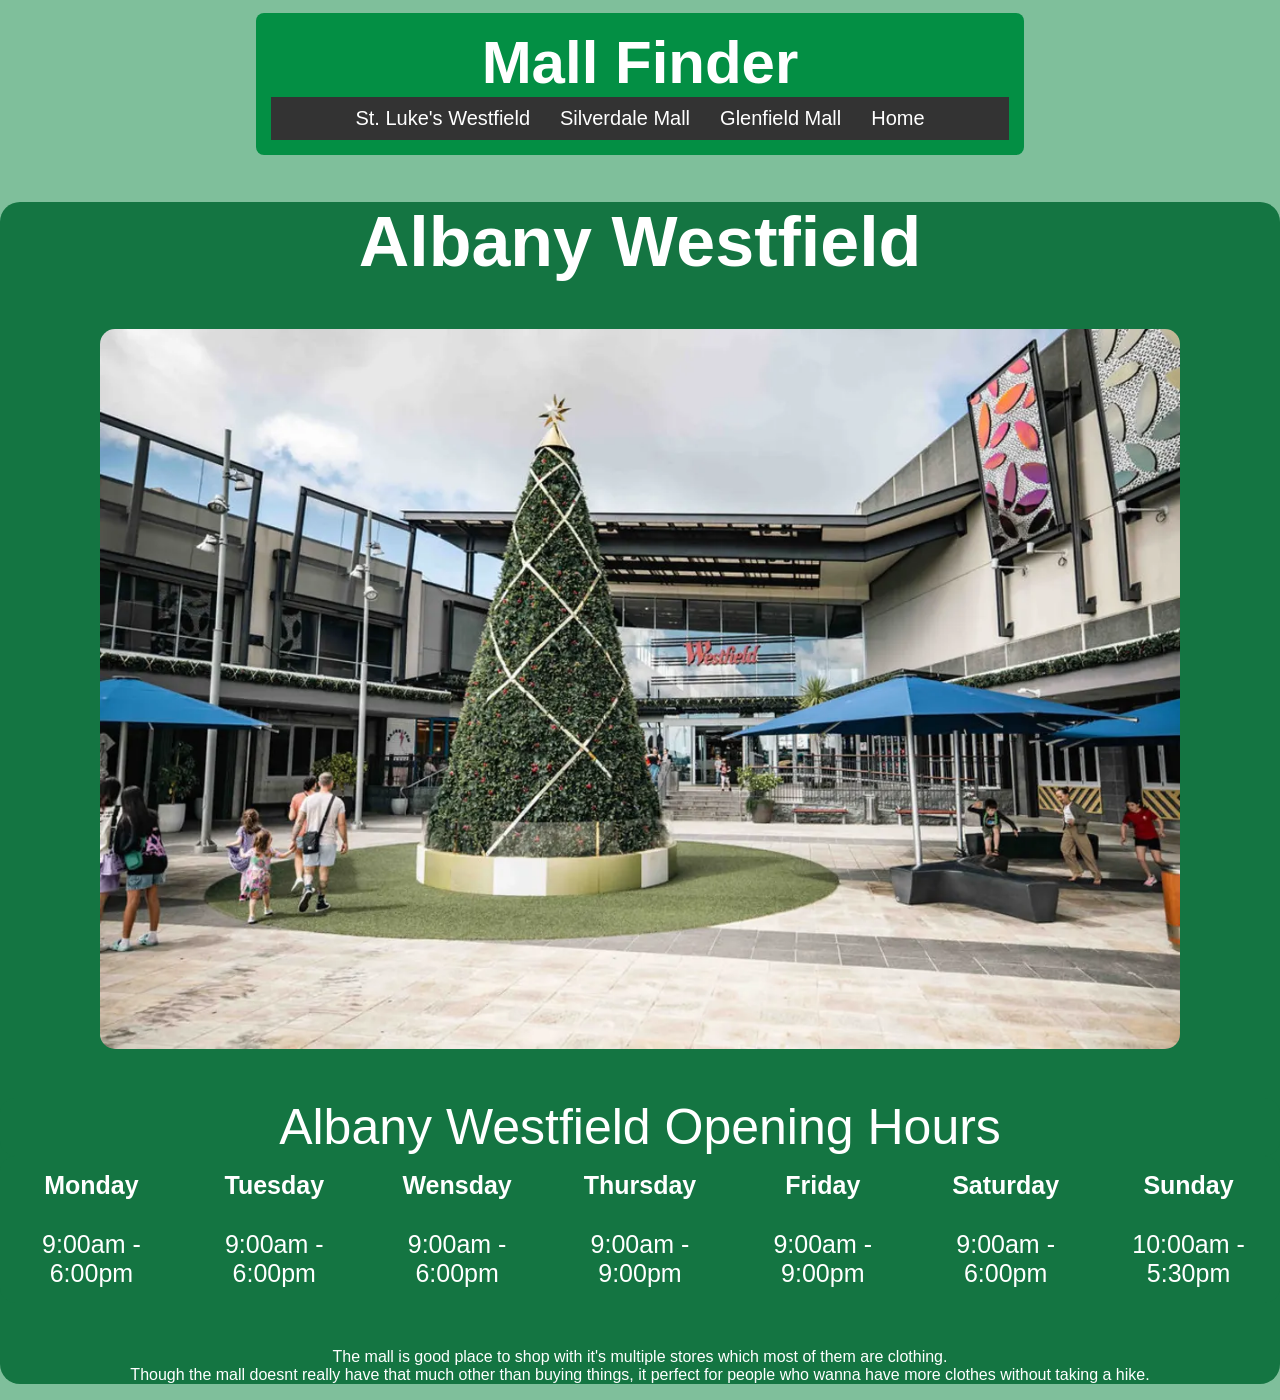
==== Albanywest.html @ 6f499e2c "Add files via upload" ====
<!DOCTYPE html>
<html lang="en">
<head>
    <link rel="icon" type="png" href="Sprite-0001.png">
    <link rel="stylesheet" type="text/css" href="style.css">
    <meta charset="UTF-8">
    <meta name="viewport" content="width=device-width, initial-scale=1.0">
    <title>Albany Westfield</title>
</head>
<body>
     <div class="header">
        <h1>Mall Finder</h1>
            <div class="Navbar">
                <a href="StLukeswest.html">St. Luke's Westfield</a>
                <a href="SilverdaleMall.html">Silverdale Mall</a>
                <a href="GlenfieldMall.html">Glenfield Mall</a>
                <a href="index.html">Home</a>
            </div>
    </div>
    <div class="text">
        <div class="picture">
            <h1 class="mallname">Albany Westfield</h1>
            <img src="351548159d33f24c.webp" alt="Albany Westfield" class="mallpic">
        </div>
    <table class="westfield">
        <caption>Albany Westfield Opening Hours</caption>
        <tr>
            <th>Monday</th>
            <th>Tuesday</th>
            <th>Wensday</th>
            <th>Thursday</th>
            <th>Friday</th>
            <th>Saturday</th>
            <th>Sunday</th>
        </tr>
        <tr>
            <td>9:00am - 6:00pm</td>
            <td>9:00am - 6:00pm</td>
            <td>9:00am - 6:00pm</td>
            <td>9:00am - 9:00pm</td>
            <td>9:00am - 9:00pm</td>
            <td>9:00am - 6:00pm</td>
            <td>10:00am - 5:30pm</td>
        </tr>
    </table>
    <P>The mall is good place to shop with it's multiple stores which most of them are clothing.<br> Though the mall doesnt really have that much other than buying things, it perfect for people who wanna have more clothes without taking a hike.</P>
    </div>
</body>
</html>
---- style.css ----
body {
    margin: 0;
    padding: 0;
    font-family: Arial, Helvetica, sans-serif;
    background-color: #7fbf9b;
    border-radius: 15px;
}
.header {
    text-align: center;
    margin: 1% 20%;
    background-color: #038f44;
    color: #ffffff;
    padding: 15px;
    border-radius: 8px;
}
.header h1 {
    font-size: 60px;
    margin: 0;
}
.Navbar {
    display: flex;
    justify-content: center;
    background-color: #333;
    padding: 10px 0;
}
.Navbar a {
    color: #fff;
    text-decoration: none;
    margin: 0 15px;
    font-size: 20px;
}
.Navbar a:hover {
    color: hsl(144, 100%, 50%);
}
.Foreward {
    text-align: center;
    margin: 20px;
    background-color: #147542;
    color: #ffffff;
    padding: 15px;
    border-radius: 8px;
}
.Foreward h2 {
    font-size: 30px;
    margin: 0;
}
.mallpic{
    width: 1080px;
    height: auto;
    border-radius: 15px;
    text-align: center;
}
.text{
    text-align: center;
    background-color: #147542;
    border-radius: 20px;
    border-color: #ffffff;
}
.mallname{
    color: #ffffff;
    font-size: 70px;
}
.westfield{
    table-layout: fixed;
    border-radius: 15px;
    background-color: #147542;
    color: #ffffff;
    padding: 15px;
    border-color: #ffffff;
    margin: 45px auto;
    width: 100%;
    border-collapse: collapse;
}
th {
    padding: 15px;
    padding-left: 15px;
    padding-right: 15px;
    font-size: 25px;
}
caption{
    background-color: #147542;
    color: #ffffff;
    border-radius: 15px;
    font-size: 50px;
}
td {
    padding: 15px;
    padding-left: 15px;
    padding-right: 15px;
    font-size: 25px;
}
h4 {
    color: #6b6b6b;
}
p {
    color: #ffffff;
}
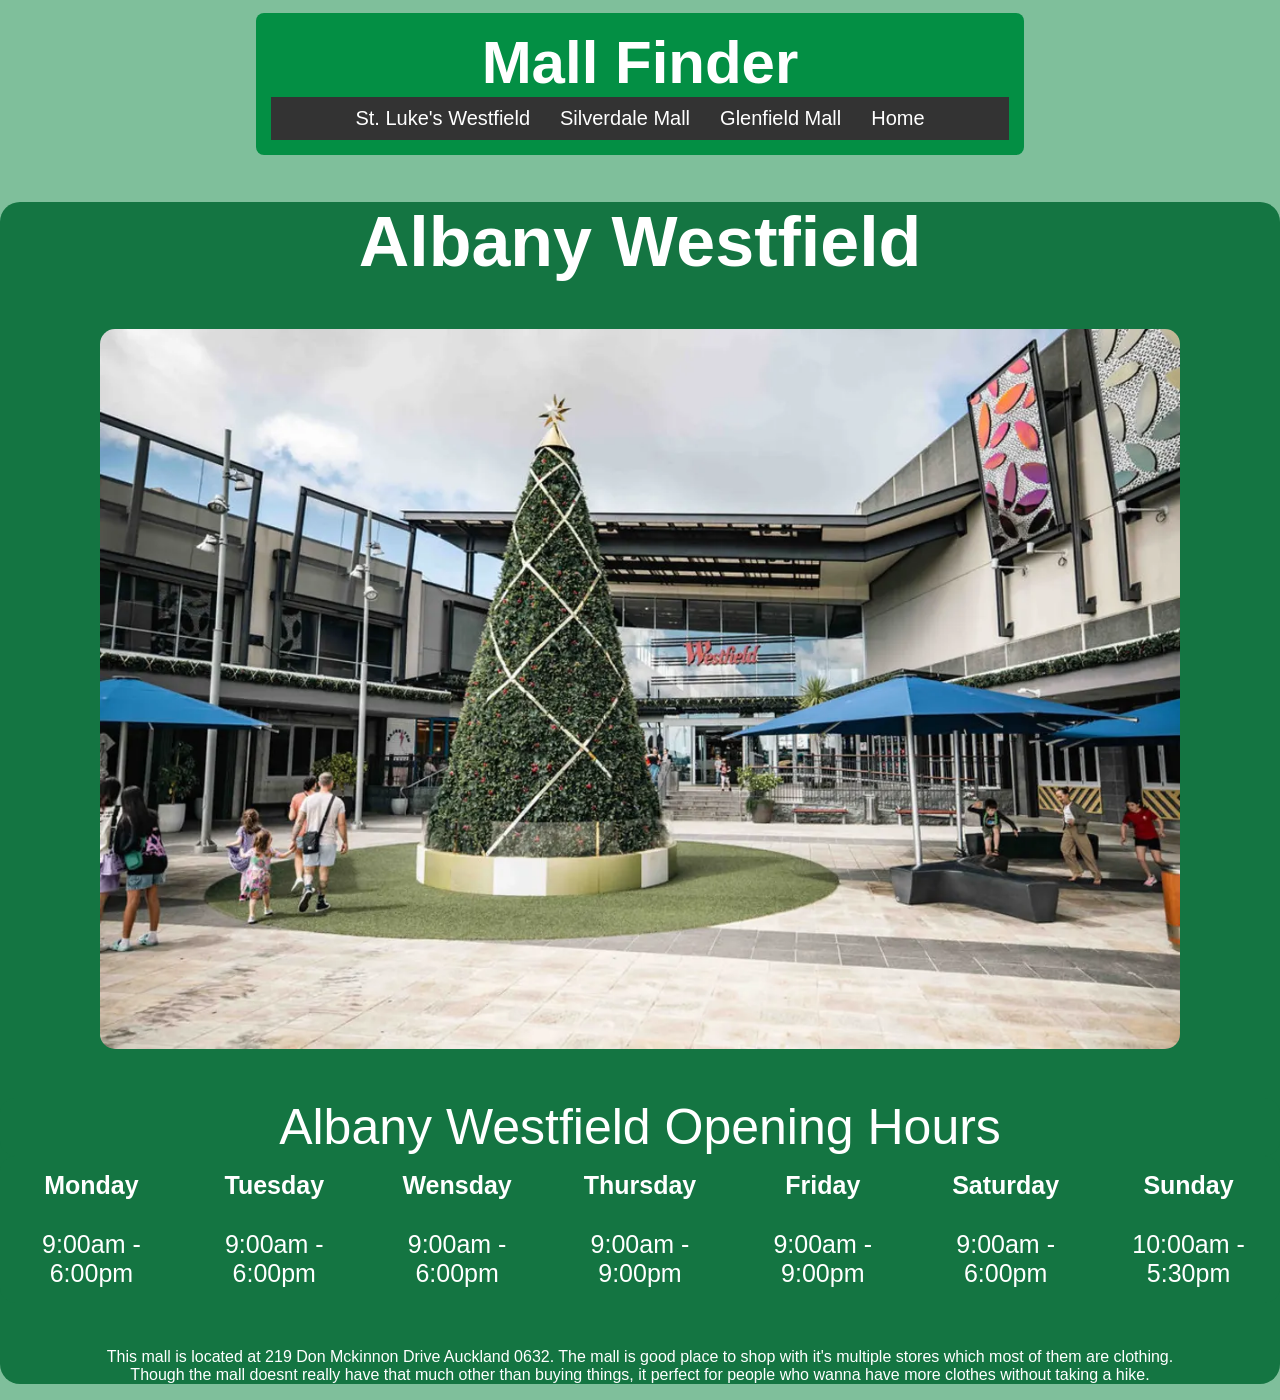
==== commit f6b334df: "Add files via upload" ====
--- a/Albanywest.html
+++ b/Albanywest.html
@@ -43,7 +43,7 @@
             <td>10:00am - 5:30pm</td>
         </tr>
     </table>
-    <P>The mall is good place to shop with it's multiple stores which most of them are clothing.<br> Though the mall doesnt really have that much other than buying things, it perfect for people who wanna have more clothes without taking a hike.</P>
+    <P>This mall is located at 219 Don Mckinnon Drive Auckland 0632. The mall is good place to shop with it's multiple stores which most of them are clothing.<br> Though the mall doesnt really have that much other than buying things, it perfect for people who wanna have more clothes without taking a hike.</P>
     </div>
 </body>
 </html>
